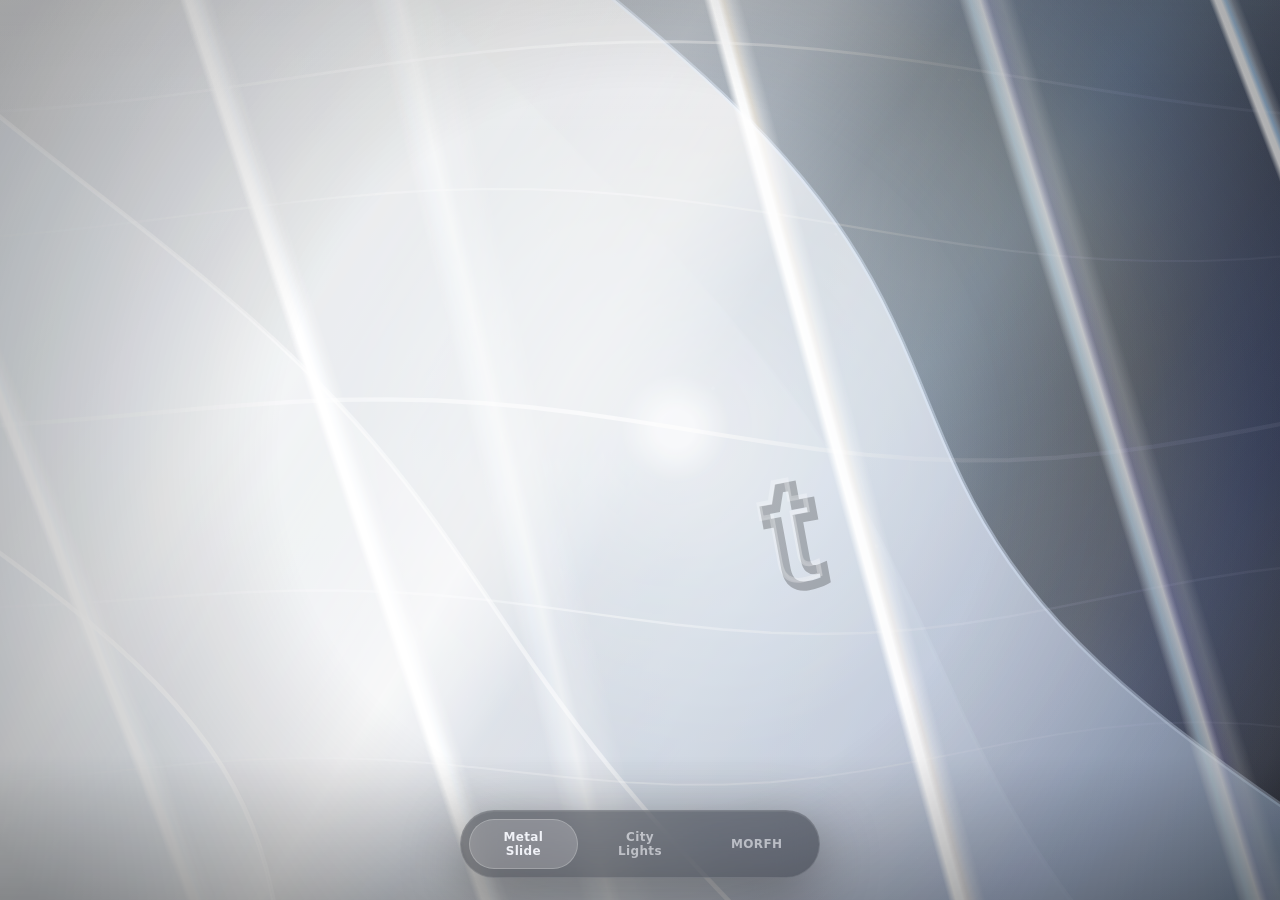
==== index.html @ 1fde2865 "feat: 画面のベースになるソースを追加" ====
<!doctype html>
<html lang="ja">
  <head>
    <meta charset="UTF-8" />
    <meta
      name="viewport"
      content="width=device-width, initial-scale=1, viewport-fit=cover"
    />
    <title>water-for-father-2026</title>
    <link rel="stylesheet" href="./style.css" />
  </head>
  <body>
    <div class="app-shell">
      <iframe
        id="design-frame"
        class="design-frame"
        title="water-for-father-2026 design viewer"
        src="./designs/metallic/index.html"
        loading="eager"
        allow="fullscreen"
      ></iframe>

      <nav class="design-switcher" aria-label="Design switcher">
        <button
          class="design-tab is-active"
          type="button"
          data-design="metallic"
        >
          Metal Slide
        </button>
        <button class="design-tab" type="button" data-design="neo-tokyo">
          City Lights
        </button>
        <button class="design-tab" type="button" data-design="morfh">
          MORFH
        </button>
      </nav>
    </div>

    <script src="./script.js"></script>
  </body>
</html>
---- style.css ----
:root {
  color-scheme: dark;
  --bg: #04050a;
  --panel: rgba(12, 15, 23, 0.42);
  --panel-border: rgba(255, 255, 255, 0.12);
  --panel-shadow: rgba(0, 0, 0, 0.36);
  --text: rgba(248, 250, 255, 0.92);
  --text-muted: rgba(248, 250, 255, 0.58);
  --active-bg: rgba(255, 255, 255, 0.18);
  --active-border: rgba(255, 255, 255, 0.22);
}

* {
  box-sizing: border-box;
}

html,
body {
  width: 100%;
  height: 100%;
  margin: 0;
  overflow: hidden;
  background:
    radial-gradient(circle at top, rgba(121, 83, 255, 0.18), transparent 30%),
    radial-gradient(
      circle at bottom,
      rgba(255, 89, 191, 0.12),
      transparent 28%
    ),
    var(--bg);
  font-family:
    Inter,
    system-ui,
    -apple-system,
    BlinkMacSystemFont,
    "Segoe UI",
    sans-serif;
}

body {
  color: var(--text);
}

button {
  font: inherit;
}

.app-shell {
  position: relative;
  width: 100%;
  height: 100%;
}

.design-frame {
  display: block;
  width: 100%;
  height: 100%;
  border: 0;
  background: #000;
}

.design-switcher {
  position: fixed;
  left: 50%;
  bottom: max(18px, env(safe-area-inset-bottom, 0px) + 10px);
  z-index: 20;
  display: flex;
  gap: 8px;
  align-items: center;
  justify-content: center;
  width: min(94vw, 420px);
  padding: 8px;
  border: 1px solid var(--panel-border);
  border-radius: 999px;
  background: var(--panel);
  box-shadow:
    0 18px 60px var(--panel-shadow),
    inset 0 1px 0 rgba(255, 255, 255, 0.06);
  backdrop-filter: blur(18px) saturate(130%);
  -webkit-backdrop-filter: blur(18px) saturate(130%);
  transform: translateX(-50%);
}

.design-tab {
  flex: 1;
  min-width: 0;
  padding: 10px 12px;
  border: 1px solid transparent;
  border-radius: 999px;
  background: transparent;
  color: var(--text-muted);
  font-size: 12px;
  font-weight: 600;
  letter-spacing: 0.03em;
  cursor: pointer;
  transition:
    color 180ms ease,
    background-color 180ms ease,
    border-color 180ms ease,
    transform 180ms ease;
}

.design-tab:active {
  transform: translateY(1px) scale(0.99);
}

.design-tab.is-active {
  border-color: var(--active-border);
  background: var(--active-bg);
  color: var(--text);
}

@media (min-width: 768px) {
  .design-switcher {
    bottom: 22px;
    width: auto;
    min-width: 360px;
  }

  .design-tab {
    padding-inline: 16px;
  }
}
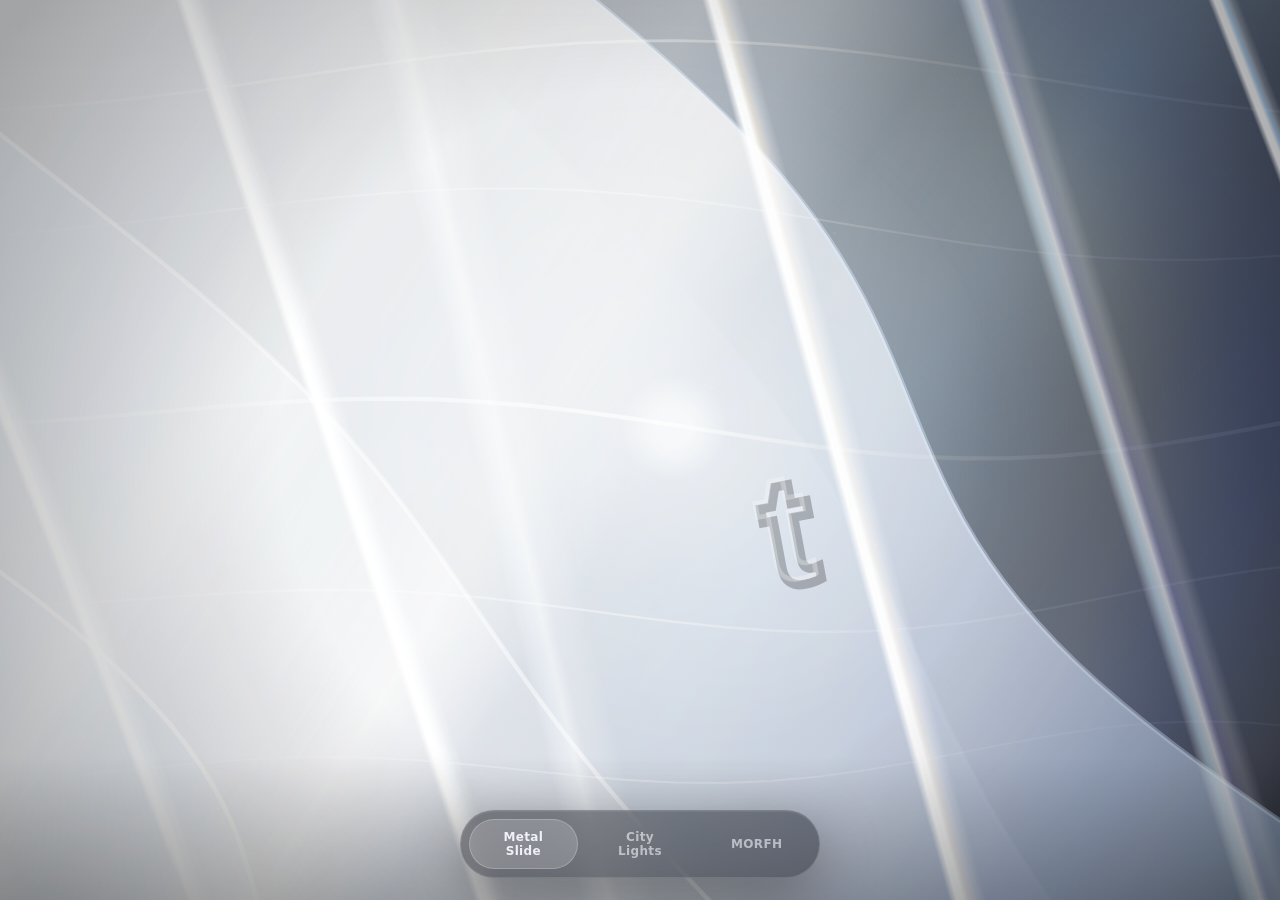
==== commit 15fd49c9: "feat: 画面タイトル修正とfavicon画像を追加" ====
--- a/index.html
+++ b/index.html
@@ -6,8 +6,29 @@
       name="viewport"
       content="width=device-width, initial-scale=1, viewport-fit=cover"
     />
-    <title>water-for-father-2026</title>
+    <title>Water for father 2026</title>
     <link rel="stylesheet" href="./style.css" />
+
+    <!-- favicon 関連 -->
+    <link
+      rel="apple-touch-icon"
+      sizes="180x180"
+      href="images/apple-touch-icon.png"
+    />
+    <link
+      rel="icon"
+      type="image/png"
+      sizes="32x32"
+      href="images/favicon-32x32.png"
+    />
+    <link
+      rel="icon"
+      type="image/png"
+      sizes="16x16"
+      href="images/favicon-16x16.png"
+    />
+    <!-- fallback 用 -->
+    <link rel="icon" href="images/favicon.ico" />
   </head>
   <body>
     <div class="app-shell">
